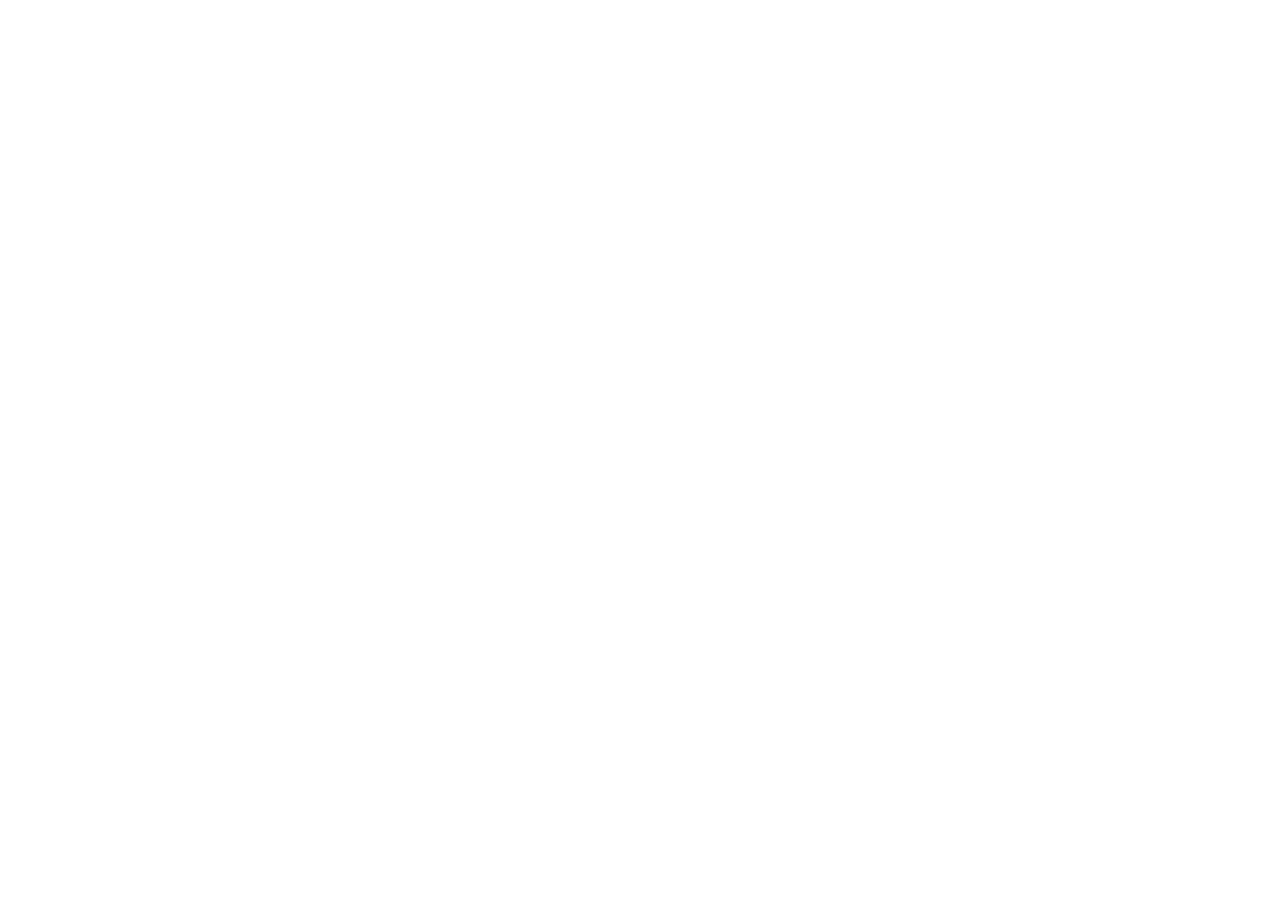
==== index.html @ 009ba145 "first commit" ====
<!DOCTYPE html>
<html lang="en">
<head>
    <meta charset="UTF-8">
    <meta name="viewport" content="width=device-width, initial-scale=1.0">
    <title>Document</title>
</head>
<body>
    
</body>
</html>
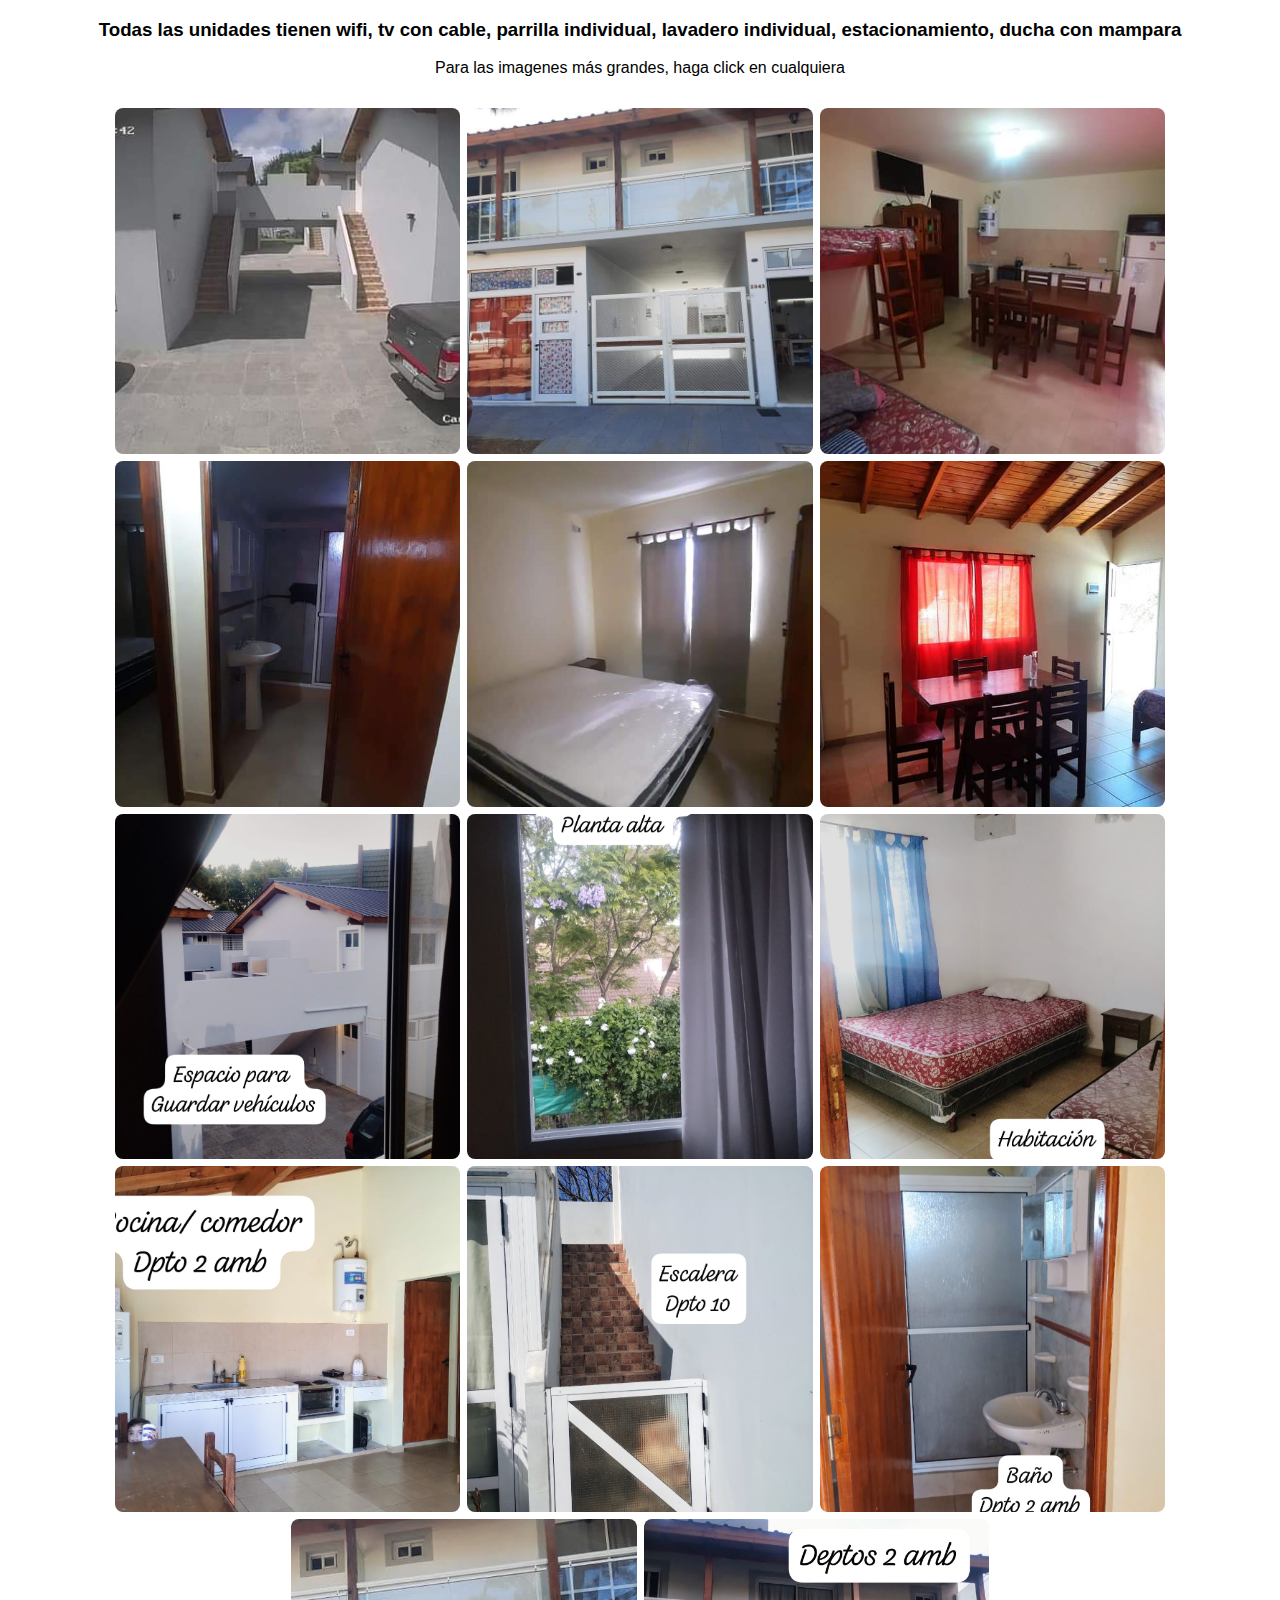
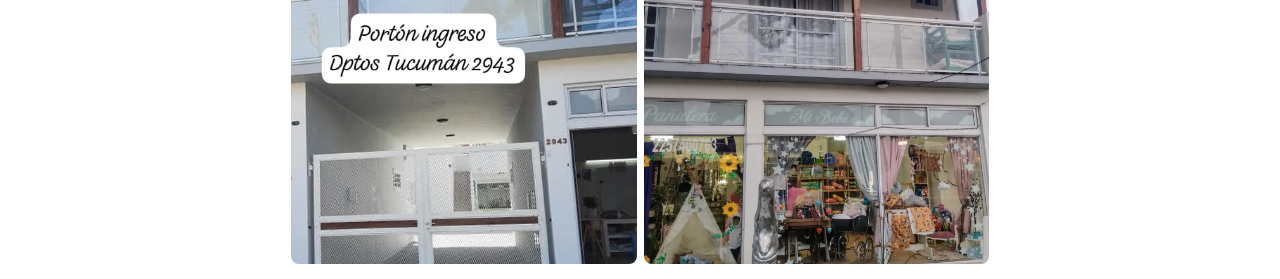
==== commit 162896d0: "a" ====
--- a/index.html
+++ b/index.html
@@ -4,8 +4,67 @@
     <meta charset="UTF-8">
     <meta name="viewport" content="width=device-width, initial-scale=1.0">
     <title>Document</title>
+    <link rel="stylesheet" href="style.css">
 </head>
 <body>
-    
+    <main>
+        <header>
+            <div>
+                <h3>Todas las unidades tienen wifi, tv con cable, parrilla individual, lavadero individual, estacionamiento, ducha con mampara</h3>
+                <p>Para las imagenes más grandes, haga click en cualquiera</p>
+            </div>
+        </header>
+
+
+        <div class="img-container">
+            <img src="media/1.jpeg" alt="">
+            <img src="media/2.jpeg" alt="">
+            <img src="media/3.jpeg" alt="">
+            <img src="media/4.jpeg" alt="">
+            <img src="media/5.jpeg" alt="">
+            <img src="media/6.jpeg" alt="">
+            <img src="media/7.jpeg" alt="">
+            <img src="media/8.jpeg" alt="">
+            <img src="media/9.jpeg" alt="">
+            <img src="media/10.jpeg" alt="">
+            <img src="media/11.jpeg" alt="">
+            <img src="media/12.jpeg" alt="">
+            <img src="media/13.jpeg" alt="">
+            <img src="media/14.jpeg" alt="">
+        </div>
+
+        <div class="modal" id="modal">
+            <span class="close" id="close">&times;</span>
+            <img src="" alt="Imagen ampliada" id="modal-img">
+        </div>
+    </main>
+
+    <script>
+        const modal = document.getElementById('modal');
+        const modalImg = document.getElementById('modal-img');
+        const close = document.getElementById('close');
+        const images = document.querySelectorAll('.img-container img');
+        const body = document.body;
+
+        images.forEach(img => {
+            img.addEventListener('click', () => {
+                modal.classList.add('active');
+                modalImg.src = img.src;
+                body.classList.add('blur-active');
+            });
+        });
+
+        close.addEventListener('click', () => {
+            modal.classList.remove('active');
+            body.classList.remove('blur-active');
+        });
+
+        modal.addEventListener('click', (e) => {
+            if (e.target === modal) {
+                modal.classList.remove('active');
+                body.classList.remove('blur-active');
+            }
+        });
+    </script>
 </body>
 </html>--- a/style.css
+++ b/style.css
@@ -0,0 +1,128 @@
+body {
+    font-family: Arial, sans-serif;
+    margin: 0;
+    padding: 0;
+}
+
+main {
+    display: flex;
+    justify-content: center;
+    align-items: center;
+    flex-direction: column;
+}
+
+header {
+    width: 100vw;
+    text-align: center;
+
+    display: flex;
+    justify-content: center;
+}
+
+header div {
+    width: 85vw;
+    max-width: 1800px;
+}
+
+.img-container {
+    display: flex;
+    justify-content: center;
+    flex-wrap: wrap;
+    gap: 7px;
+
+    width: 90vw;
+    max-width: 1800px;
+
+    padding: 0 5px;
+
+    margin: 15px 0;
+}
+
+.img-container img {
+    width: 33%;
+    aspect-ratio: 1/1;
+    object-fit: cover;
+    box-sizing: border-box;
+
+    border-radius: 8px;
+
+    transition: transform 0.3s ease;
+}
+
+.img-container img:hover {
+    transform: scale(1.005);
+    cursor: pointer;
+}
+
+.modal {
+    position: fixed;
+    top: 0;
+    left: 0;
+    width: 100%;
+    height: 100%;
+    background: rgba(0, 0, 0, 0.7);
+    display: flex;
+    justify-content: center;
+    align-items: center;
+    z-index: 1000;
+    visibility: hidden;
+    opacity: 0;
+    transition: opacity 0.3s ease, visibility 0.3s ease;
+}
+
+.modal.active {
+    visibility: visible;
+    opacity: 1;
+}
+
+.modal img {
+    max-width: 90vw;
+    max-height: 90vh;
+    border-radius: 10px;
+    box-shadow: 0 5px 15px rgba(0, 0, 0, 0.5);
+}
+
+.modal .close {
+    position: absolute;
+    top: 20px;
+    right: 20px;
+    background: #fff;
+    color: #000;
+    font-size: 24px;
+    width: 40px;
+    height: 40px;
+    display: flex;
+    justify-content: center;
+    align-items: center;
+    border-radius: 50%;
+    cursor: pointer;
+    box-shadow: 0 2px 5px rgba(0, 0, 0, 0.3);
+}
+
+.modal .close:hover {
+    background: rgb(102, 102, 102);
+    color: #fff;
+}
+
+body.blur-active .img-container {
+    filter: blur(8px);
+    pointer-events: none;
+}
+
+@media (max-width: 1560px) {
+    .img-container img {
+        width: 30%;
+    }
+}
+
+@media (max-width: 1000px) {
+    .img-container img {
+        width: 49%;
+    }
+}
+
+@media (max-width: 600px) {
+    .img-container img {
+        width: 100%;
+    }
+}
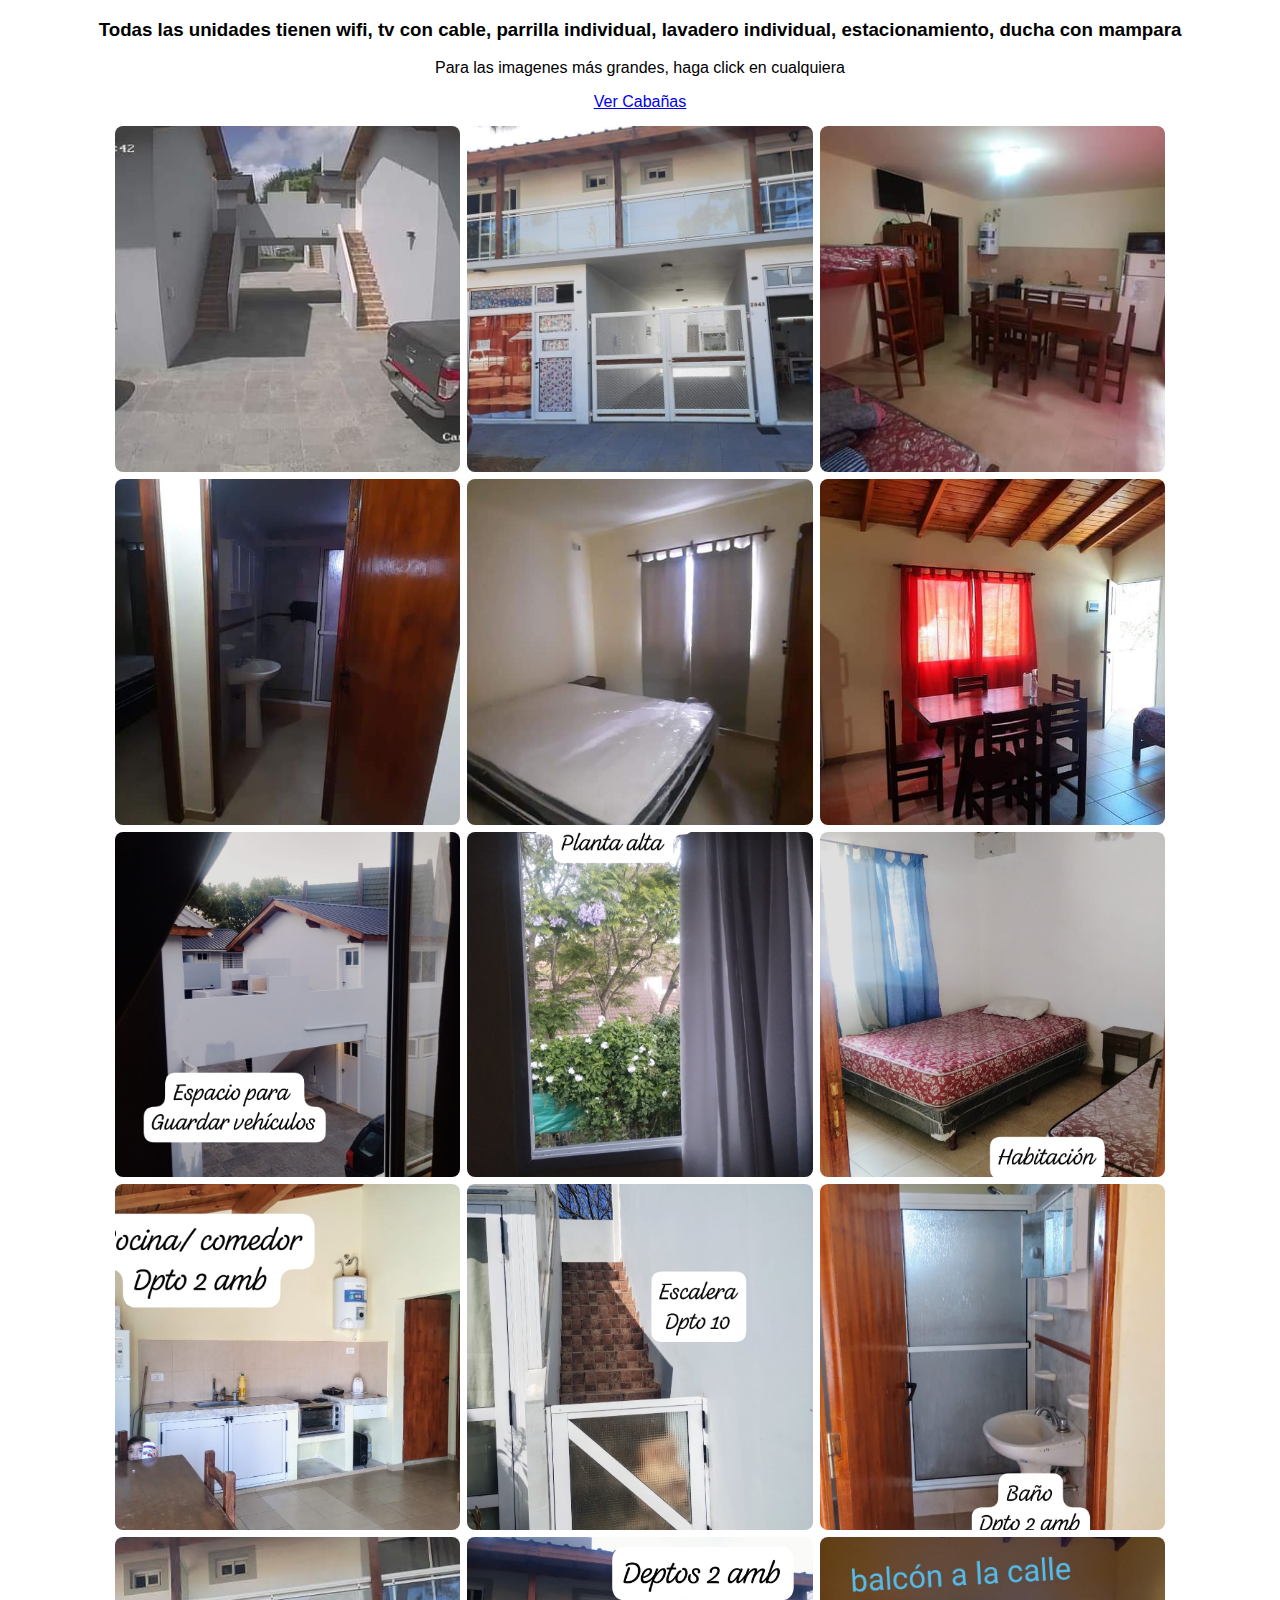
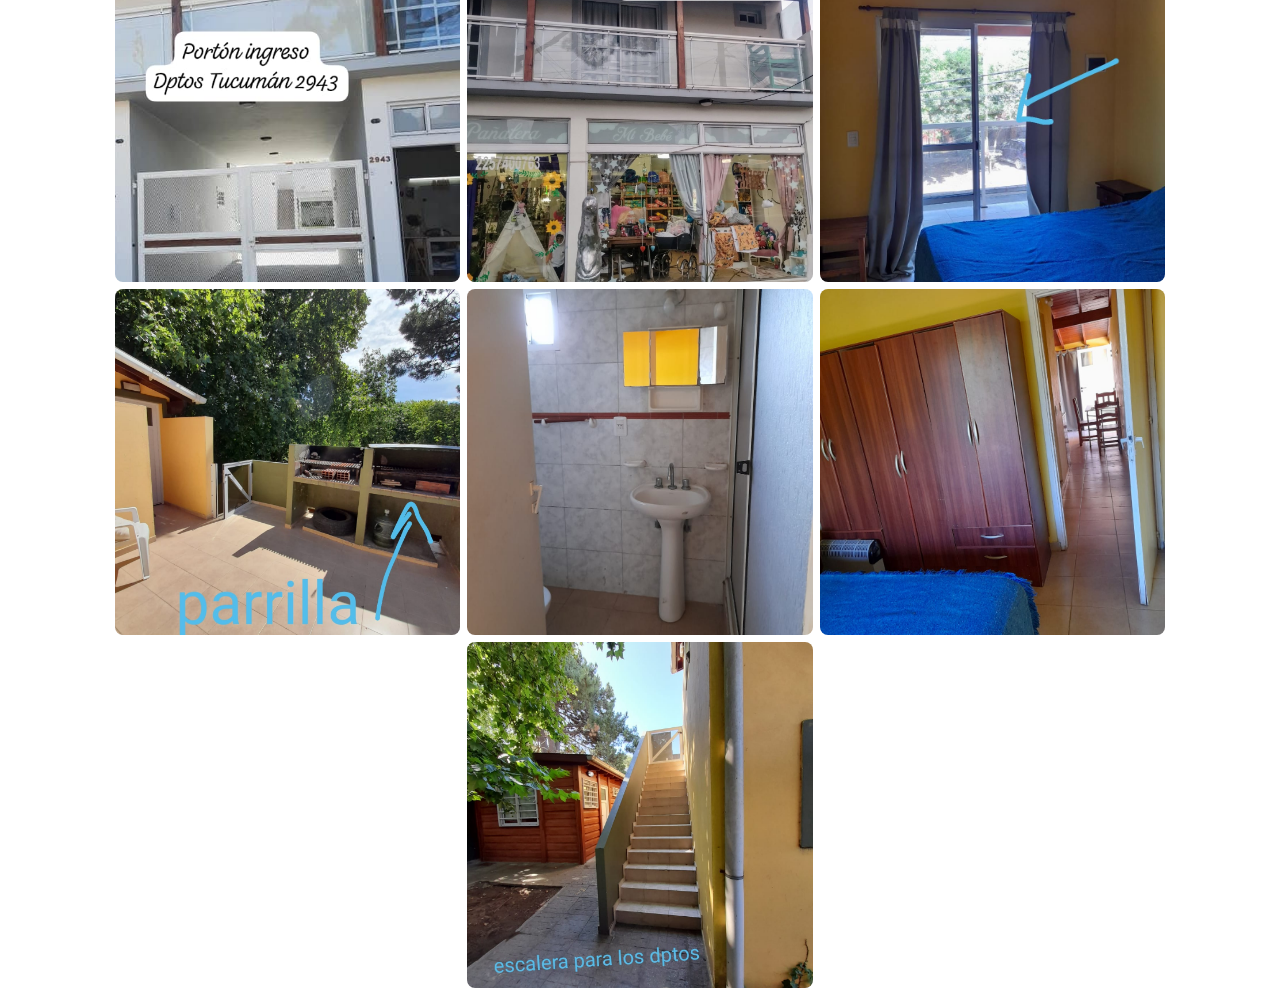
==== commit 61fc1f0c: "a" ====
--- a/index.html
+++ b/index.html
@@ -12,6 +12,7 @@
             <div>
                 <h3>Todas las unidades tienen wifi, tv con cable, parrilla individual, lavadero individual, estacionamiento, ducha con mampara</h3>
                 <p>Para las imagenes más grandes, haga click en cualquiera</p>
+                <a href="cabañas.html">Ver Cabañas</a>    
             </div>
         </header>
 
@@ -31,6 +32,11 @@
             <img src="media/12.jpeg" alt="">
             <img src="media/13.jpeg" alt="">
             <img src="media/14.jpeg" alt="">
+            <img src="media/15.jpeg" alt="">
+            <img src="media/16.jpeg" alt="">
+            <img src="media/17.jpeg" alt="">
+            <img src="media/18.jpeg" alt="">
+            <img src="media/19.jpeg" alt="">
         </div>
 
         <div class="modal" id="modal">
@@ -39,32 +45,6 @@
         </div>
     </main>
 
-    <script>
-        const modal = document.getElementById('modal');
-        const modalImg = document.getElementById('modal-img');
-        const close = document.getElementById('close');
-        const images = document.querySelectorAll('.img-container img');
-        const body = document.body;
-
-        images.forEach(img => {
-            img.addEventListener('click', () => {
-                modal.classList.add('active');
-                modalImg.src = img.src;
-                body.classList.add('blur-active');
-            });
-        });
-
-        close.addEventListener('click', () => {
-            modal.classList.remove('active');
-            body.classList.remove('blur-active');
-        });
-
-        modal.addEventListener('click', (e) => {
-            if (e.target === modal) {
-                modal.classList.remove('active');
-                body.classList.remove('blur-active');
-            }
-        });
-    </script>
+    <script src="script.js"></script>
 </body>
 </html>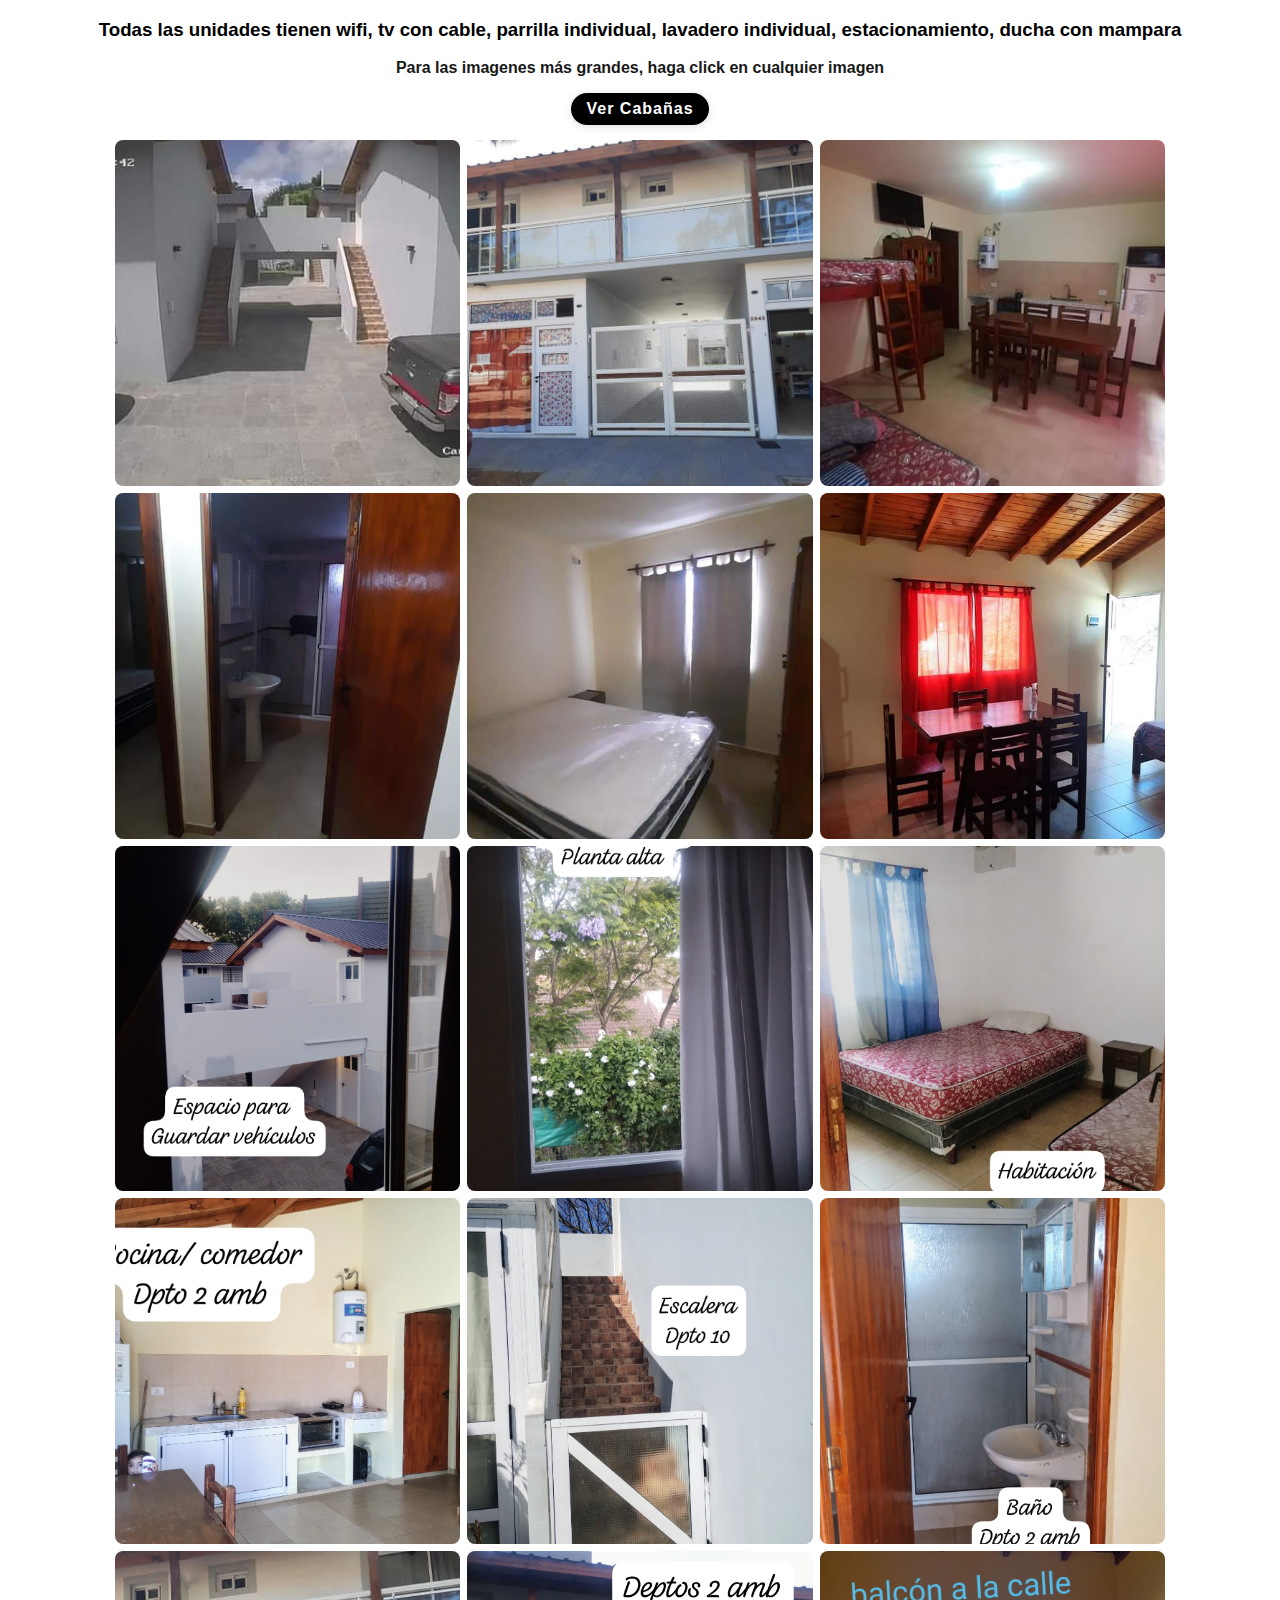
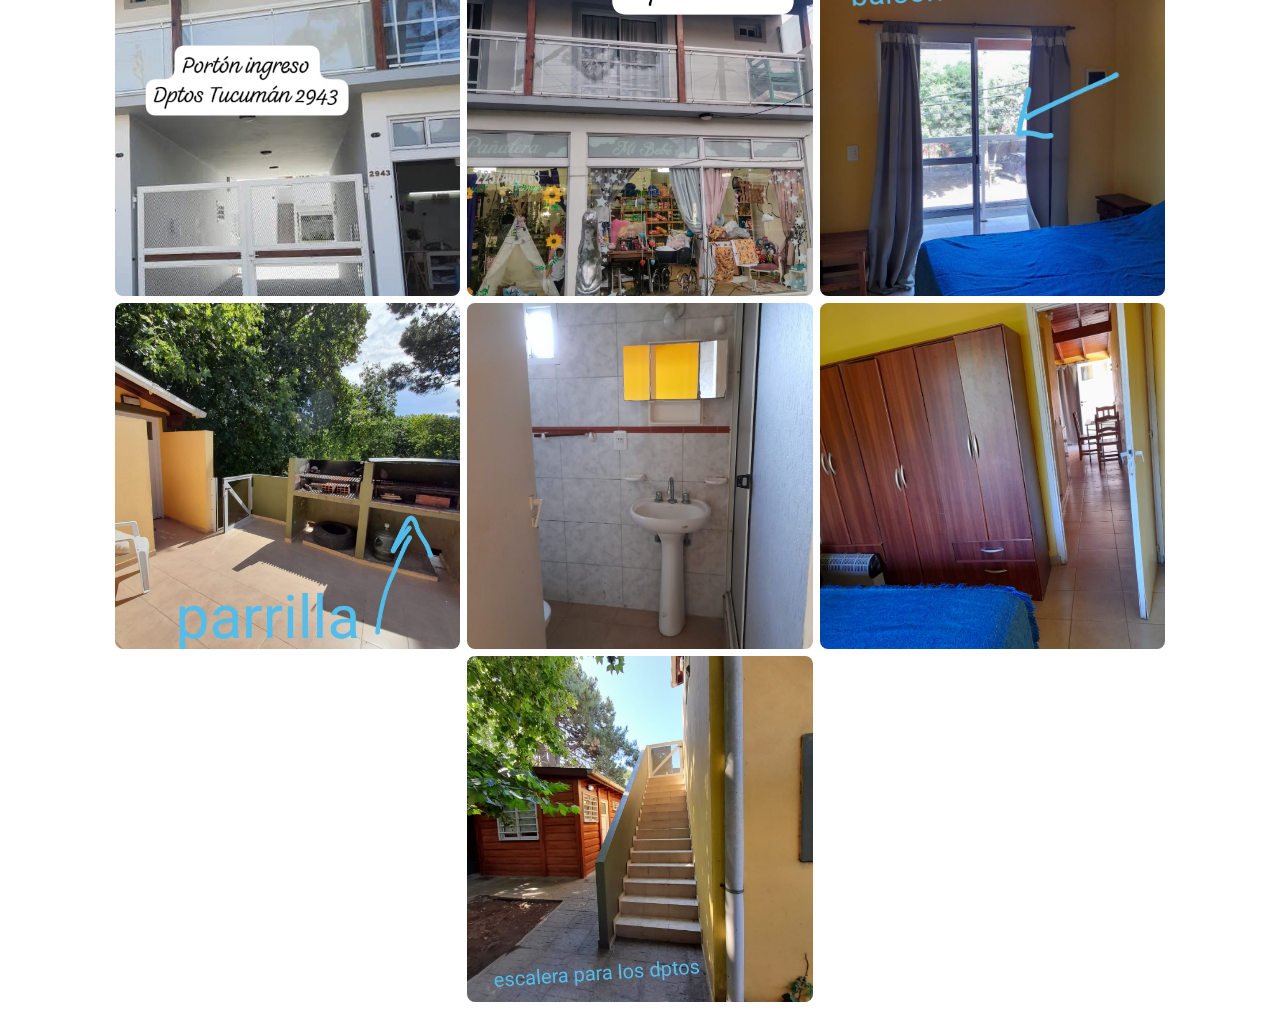
==== commit 4d869fbb: "a" ====
--- a/index.html
+++ b/index.html
@@ -9,10 +9,10 @@
 <body>
     <main>
         <header>
-            <div>
+            <div class="header-container">
                 <h3>Todas las unidades tienen wifi, tv con cable, parrilla individual, lavadero individual, estacionamiento, ducha con mampara</h3>
-                <p>Para las imagenes más grandes, haga click en cualquiera</p>
-                <a href="cabañas.html">Ver Cabañas</a>    
+                <p>Para las imagenes más grandes, haga click en cualquier imagen</p>
+                <a href="cabañas.html" class="button">Ver Cabañas</a>    
             </div>
         </header>
 
--- a/style.css
+++ b/style.css
@@ -19,9 +19,34 @@
     justify-content: center;
 }
 
-header div {
+.header-container {
     width: 85vw;
     max-width: 1800px;
+}
+
+.header-container p {
+    font-weight: 600;
+    opacity: .9;
+}
+
+.button {
+    text-decoration: none;
+    color: #fff;
+    background-color: #000;
+    padding: 7px 15px;
+    border-radius: 50px;
+    display: inline-block;
+    font-weight: 600;
+    letter-spacing: 1px;
+
+    box-shadow: rgba(99, 99, 99, 0.2) 0px 2px 8px 0px;
+
+    transition: all 0.1s ease;
+}
+
+.button:hover {
+    transform: scale(1.03);
+    background-color: #131313;
 }
 
 .img-container {
